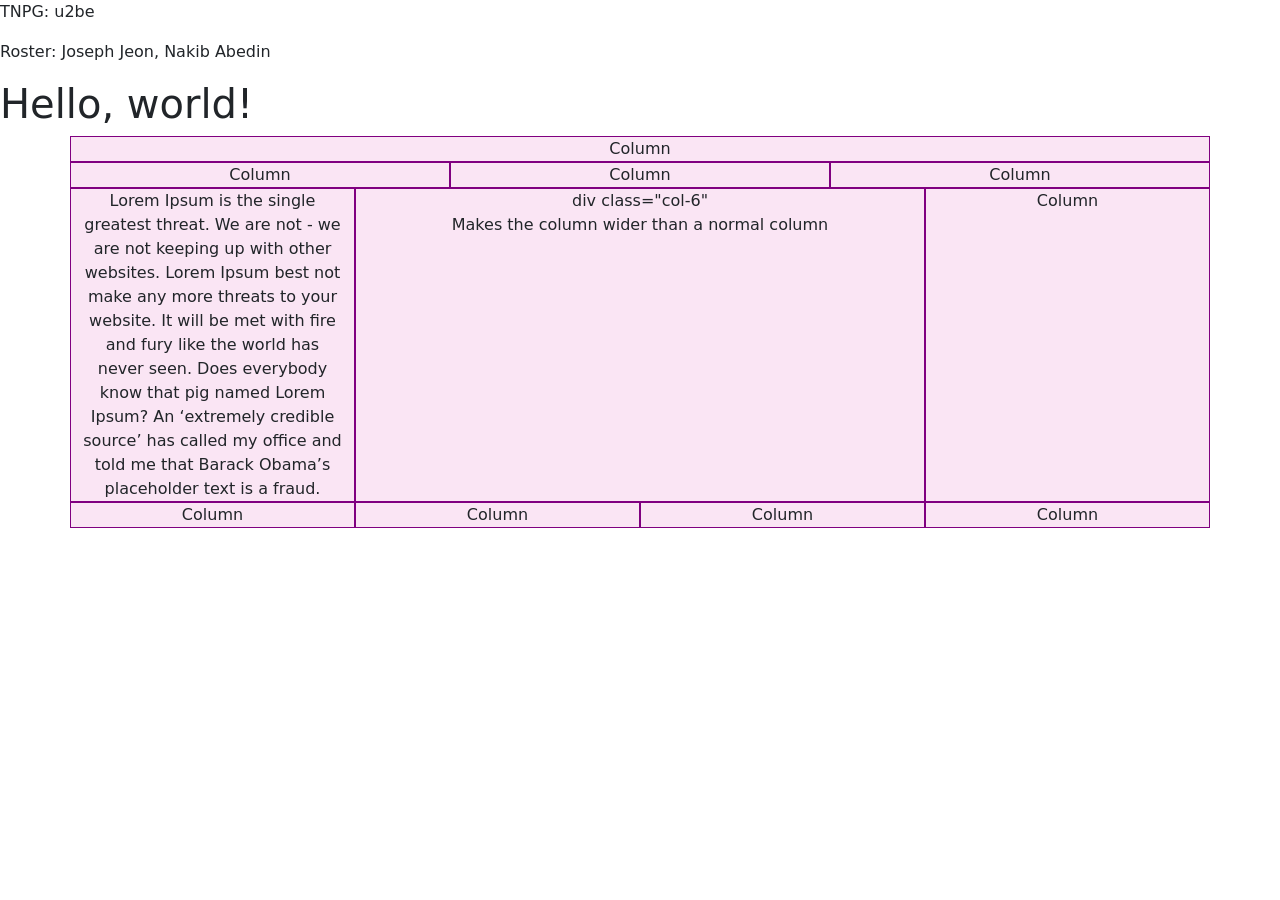
==== 23_bt_u2be_jeonJ_abedinN/index.html @ 81ddc29d "k23" ====
<!DOCTYPE html>
<html lang="en">
  <head>
    <meta charset="utf-8">
    <meta name="viewport" content="width=device-width, initial-scale=1">
    <title>Bootstrap demo</title>
    <link href="https://cdn.jsdelivr.net/npm/bootstrap@5.2.3/dist/css/bootstrap.min.css" rel="stylesheet" integrity="sha384-rbsA2VBKQhggwzxH7pPCaAqO46MgnOM80zW1RWuH61DGLwZJEdK2Kadq2F9CUG65" crossorigin="anonymous">
    <style>
      .col, .col-6{
        border: 1px solid purple;
        background-color:rgba(205,0,150,0.1);
      }
    </style>
  </head>
  <body>
    <p>TNPG: u2be</p>
    <p>Roster: Joseph Jeon, Nakib Abedin</p>
    <h1>Hello, world!</h1>

    <div class="container text-center">
      <div class="row">
        <div class="col">
          Column 
        </div>
      </div>
      <div class="row">
        <div class="col">
          Column 
        </div>
        <div class="col">
          Column
        </div>
        <div class="col">
          Column 
        </div>
      </div>
      <div class="row">
        <div class="col">
          Lorem Ipsum is the single greatest threat. We are not - we are not keeping up with other websites. Lorem Ipsum best not make any more threats to your website. It will be met with fire and fury like the world has never seen. Does everybody know that pig named Lorem Ipsum? An ‘extremely credible source’ has called my office and told me that Barack Obama’s placeholder text is a fraud.
 
        </div>
        <div class="col-6">
          div class="col-6"
          <br>
          Makes the column wider than a normal column
        </div>
        <div class="col">
          Column
        </div>
      </div>
      <div class="row">
        <div class="col">
          Column 
        </div>
        <div class="col">
          Column
        </div>
        <div class="col">
          Column
        </div>
        <div class="col">
          Column
        </div>
      </div>
      </div>
    </div>
  </body>
</html>
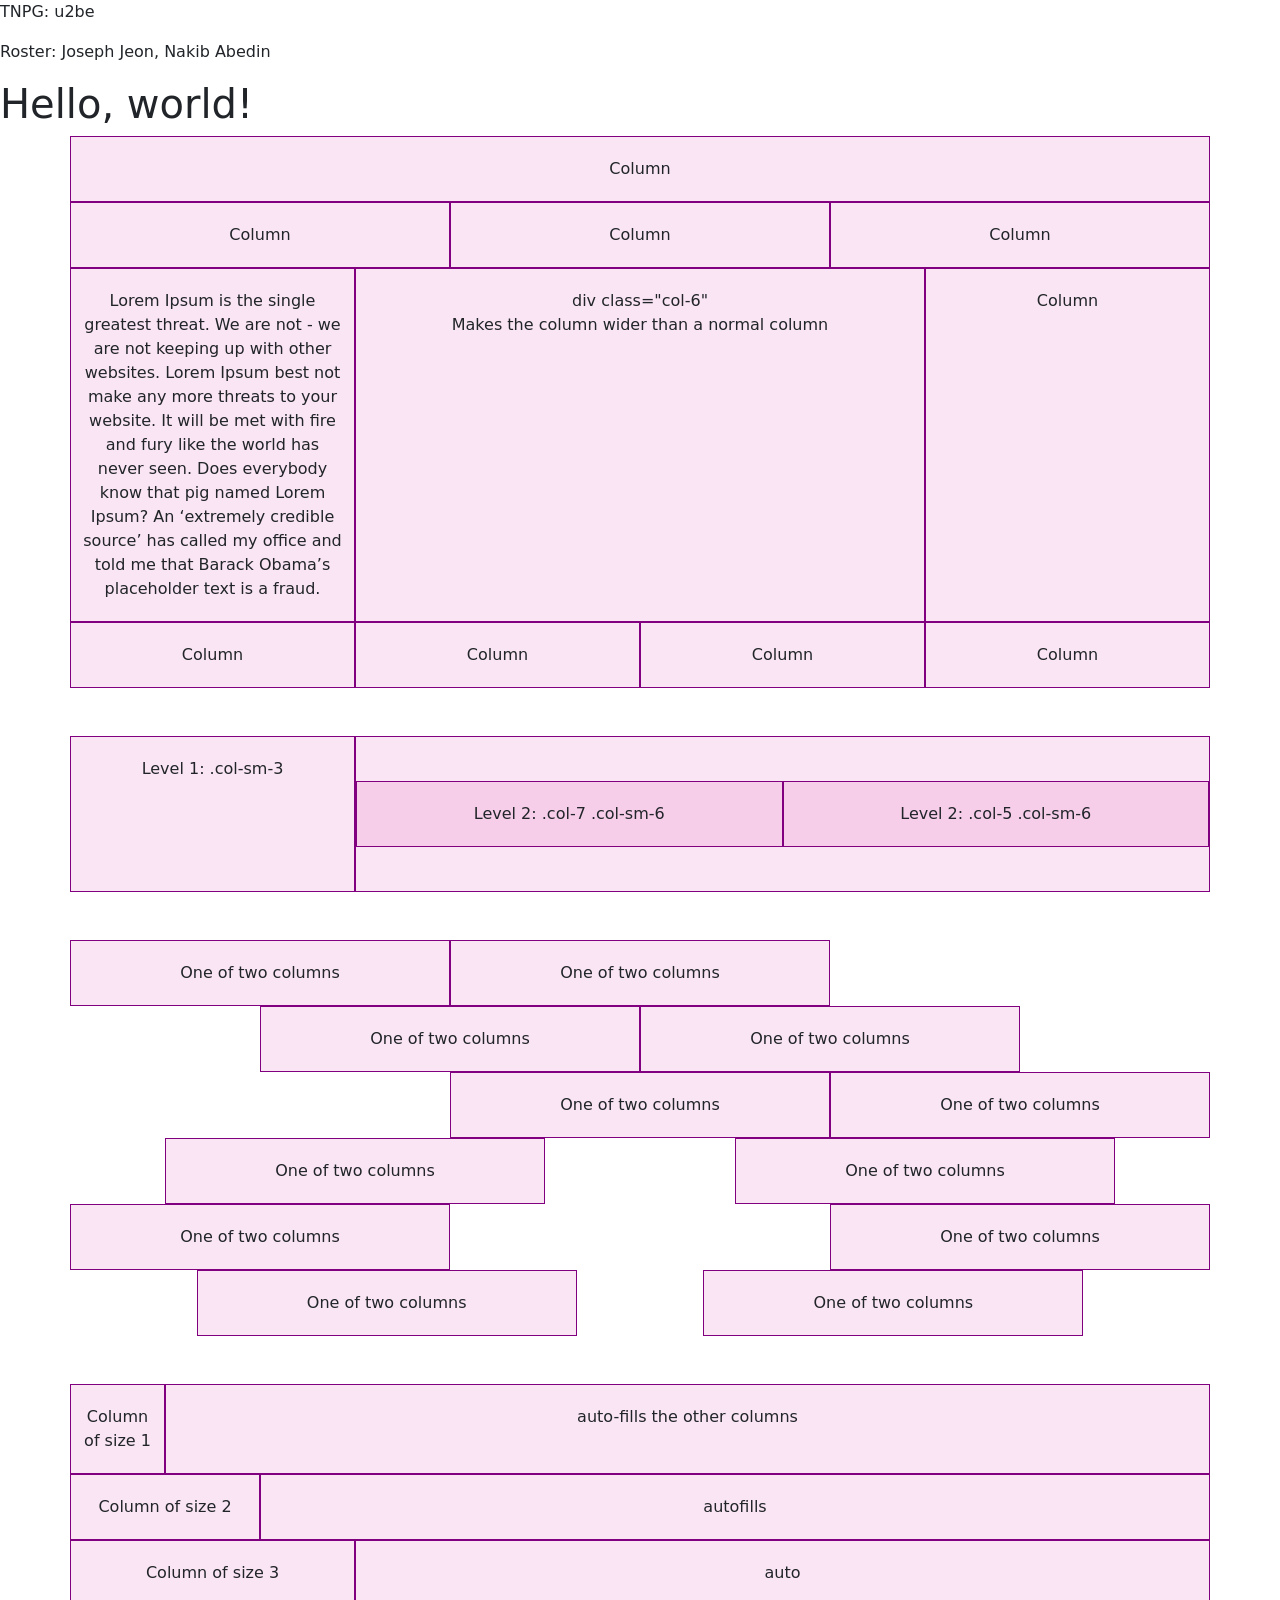
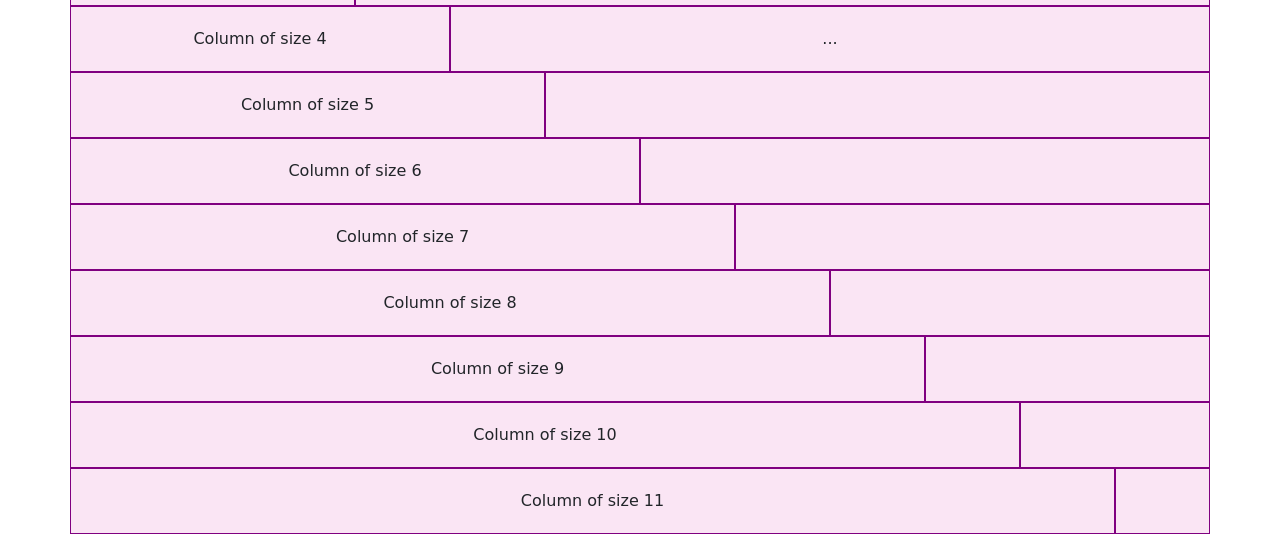
==== commit 37ba87ec: "k23" ====
--- a/23_bt_u2be_jeonJ_abedinN/index.html
+++ b/23_bt_u2be_jeonJ_abedinN/index.html
@@ -1,3 +1,13 @@
+<!--
+
+u2be: Joseph Jeon and Nakib Abedin
+SoftDev 
+K23
+2022-11-29
+Time Taken: 0.5 hrs
+
+-->
+
 <!DOCTYPE html>
 <html lang="en">
   <head>
@@ -6,10 +16,13 @@
     <title>Bootstrap demo</title>
     <link href="https://cdn.jsdelivr.net/npm/bootstrap@5.2.3/dist/css/bootstrap.min.css" rel="stylesheet" integrity="sha384-rbsA2VBKQhggwzxH7pPCaAqO46MgnOM80zW1RWuH61DGLwZJEdK2Kadq2F9CUG65" crossorigin="anonymous">
     <style>
-      .col, .col-6{
+      .col, .col-1,.col-2,.col-3,.col-5,.col-6,.col-7,.col-8,.col-9,.col-10,.col-11, .col-4, .col-sm-3, .col-sm-9, .col-sm-6{
         border: 1px solid purple;
         background-color:rgba(205,0,150,0.1);
+        padding-top:20px;
+        padding-bottom:20px;
       }
+
     </style>
   </head>
   <body>
@@ -64,5 +77,129 @@
       </div>
       </div>
     </div>
+
+    <br><br>
+
+    <div class="container text-center">
+      <div class="row">
+        <div class="col-sm-3">
+          Level 1: .col-sm-3
+        </div>
+        <div class="col-sm-9">
+          <br>
+          <div class="row">
+            <div class="col-7 col-sm-6">
+              Level 2: .col-7 .col-sm-6
+            </div>
+            <div class="col-5 col-sm-6">
+              Level 2: .col-5 .col-sm-6
+            </div>
+          </div>
+          <br>
+        </div>
+      </div>
+    </div>
+
+    <br><br>
+
+    <div class="container text-center">
+      <div class="row justify-content-start">
+        <div class="col-4">
+          One of two columns
+        </div>
+        <div class="col-4">
+          One of two columns
+        </div>
+      </div>
+      <div class="row justify-content-center">
+        <div class="col-4">
+          One of two columns
+        </div>
+        <div class="col-4">
+          One of two columns
+        </div>
+      </div>
+      <div class="row justify-content-end">
+        <div class="col-4">
+          One of two columns
+        </div>
+        <div class="col-4">
+          One of two columns
+        </div>
+      </div>
+      <div class="row justify-content-around">
+        <div class="col-4">
+          One of two columns
+        </div>
+        <div class="col-4">
+          One of two columns
+        </div>
+      </div>
+      <div class="row justify-content-between">
+        <div class="col-4">
+          One of two columns
+        </div>
+        <div class="col-4">
+          One of two columns
+        </div>
+      </div>
+      <div class="row justify-content-evenly">
+        <div class="col-4">
+          One of two columns
+        </div>
+        <div class="col-4">
+          One of two columns
+        </div>
+      </div>
+    </div>
+
+    <br><br>
+
+    <div class="container text-center">
+      <div class="row">
+        <div class="col-1">Column of size 1</div>
+        <div class="col"> auto-fills the other columns</div>
+      </div>
+      <div class="row">
+        <div class="col-2">Column of size 2</div>
+        <div class="col">autofills</div>
+      </div>
+      <div class="row">
+        <div class="col-3">Column of size 3</div>
+        <div class="col">auto</div>
+      </div>
+      <div class="row">
+        <div class="col-4">Column of size 4</div>
+        <div class="col">...</div>
+      </div>
+      <div class="row">
+        <div class="col-5">Column of size 5</div>
+        <div class="col"></div>
+      </div>
+      <div class="row">
+        <div class="col-6">Column of size 6</div>
+        <div class="col"></div>
+      </div>
+      <div class="row">
+        <div class="col-7">Column of size 7</div>
+        <div class="col"></div>
+      </div>
+      <div class="row">
+        <div class="col-8">Column of size 8</div>
+        <div class="col"></div>
+      </div>
+      <div class="row">
+        <div class="col-9">Column of size 9</div>
+        <div class="col"></div>
+      </div>
+      <div class="row">
+        <div class="col-10">Column of size 10</div>
+        <div class="col"></div>
+      </div>
+      <div class="row">
+        <div class="col-11">Column of size 11</div>
+        <div class="col"></div>
+      </div>
+    </div>
   </body>
 </html>
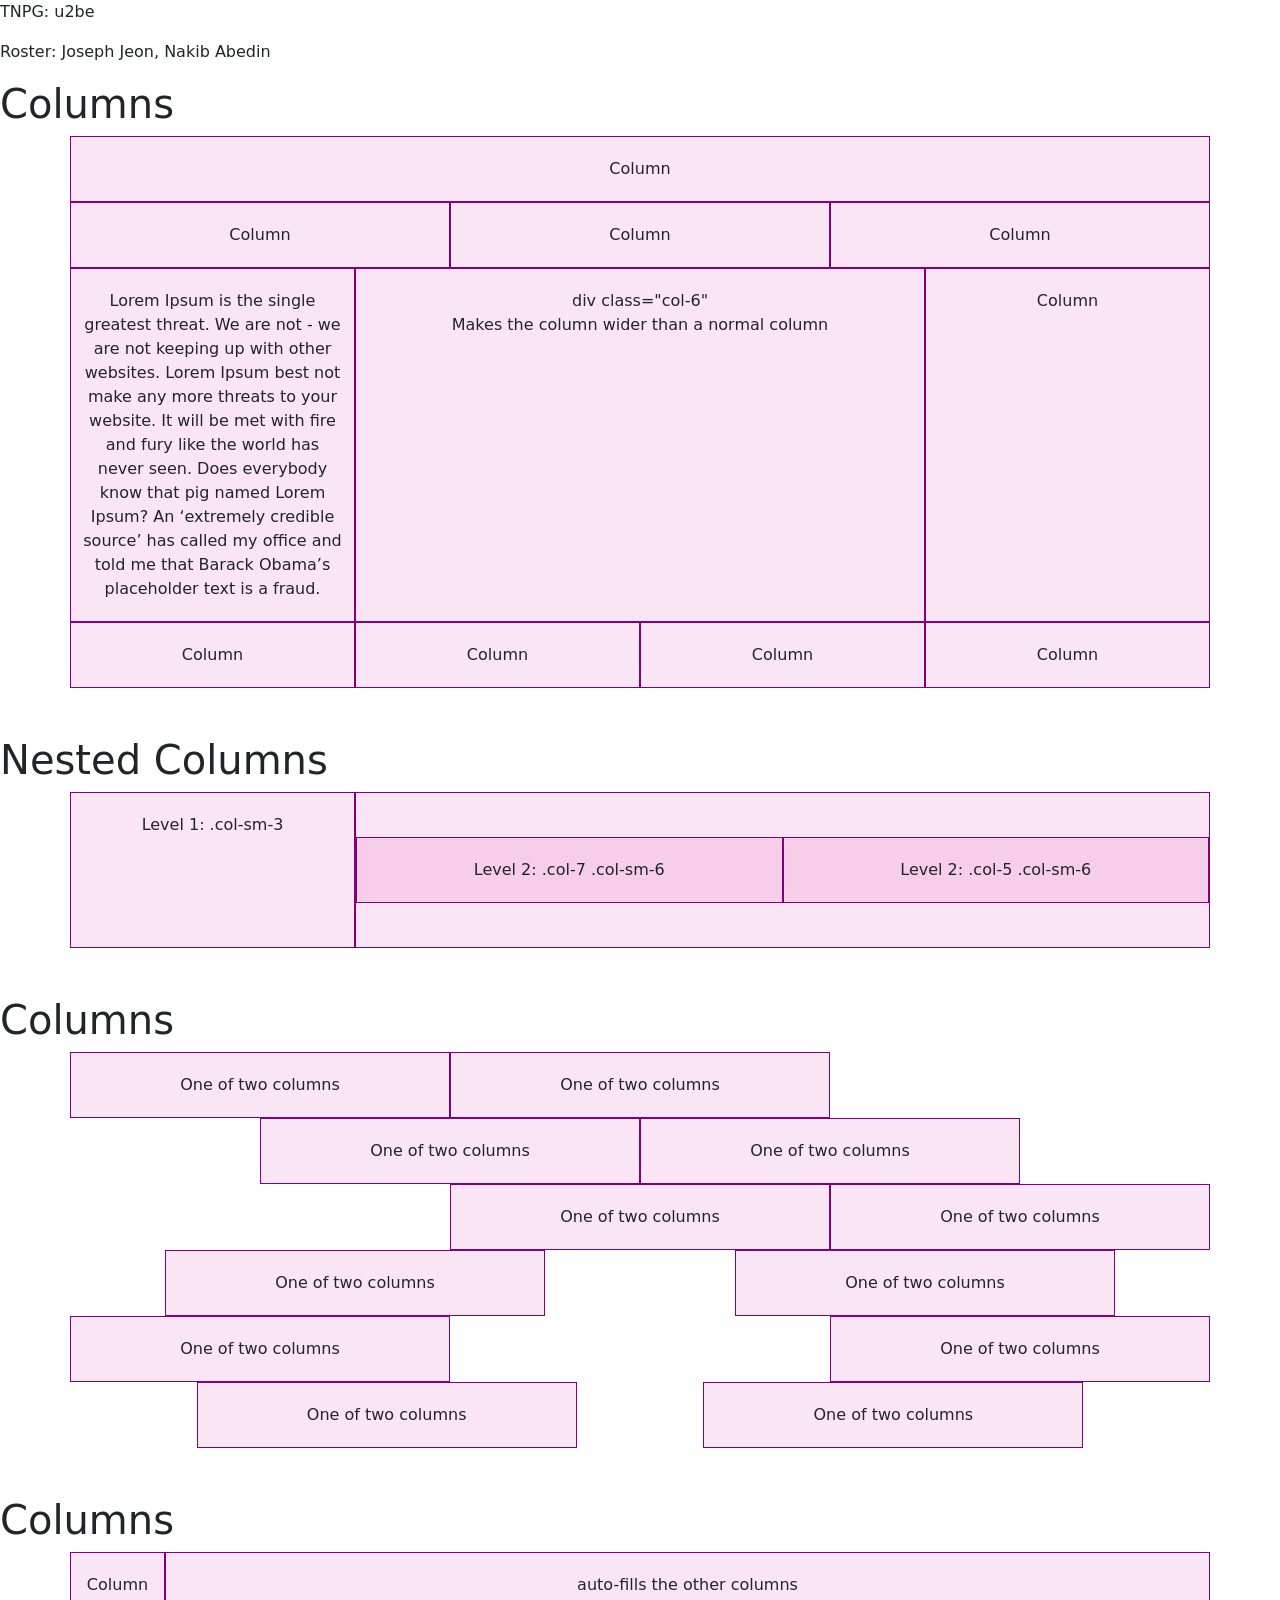
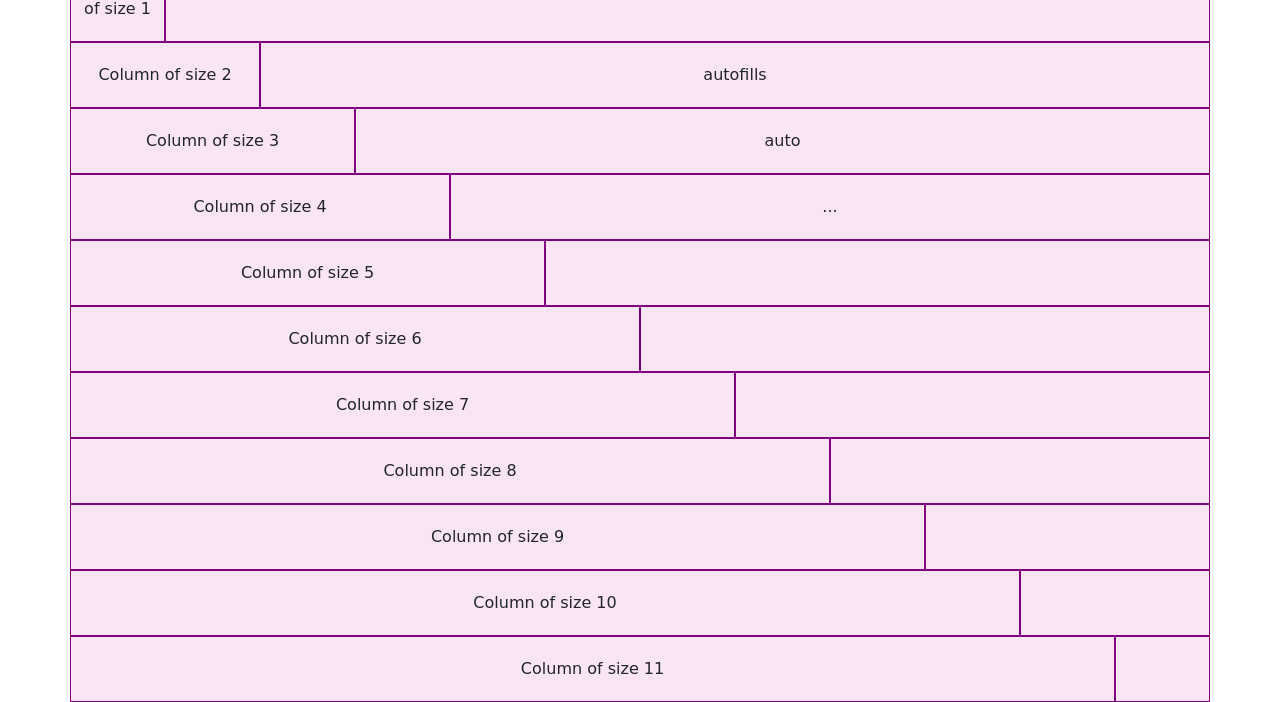
==== commit d62fcc9a: "k23" ====
--- a/23_bt_u2be_jeonJ_abedinN/index.html
+++ b/23_bt_u2be_jeonJ_abedinN/index.html
@@ -28,7 +28,7 @@
   <body>
     <p>TNPG: u2be</p>
     <p>Roster: Joseph Jeon, Nakib Abedin</p>
-    <h1>Hello, world!</h1>
+    <h1>Columns</h1>
 
     <div class="container text-center">
       <div class="row">
@@ -80,6 +80,7 @@
 
     <br><br>
 
+    <h1>Nested Columns</h1>
     <div class="container text-center">
       <div class="row">
         <div class="col-sm-3">
@@ -102,6 +103,7 @@
 
     <br><br>
 
+    <h1>Columns </h1>
     <div class="container text-center">
       <div class="row justify-content-start">
         <div class="col-4">
@@ -155,6 +157,7 @@
 
     <br><br>
 
+    <h1>Columns</h1>
     <div class="container text-center">
       <div class="row">
         <div class="col-1">Column of size 1</div>
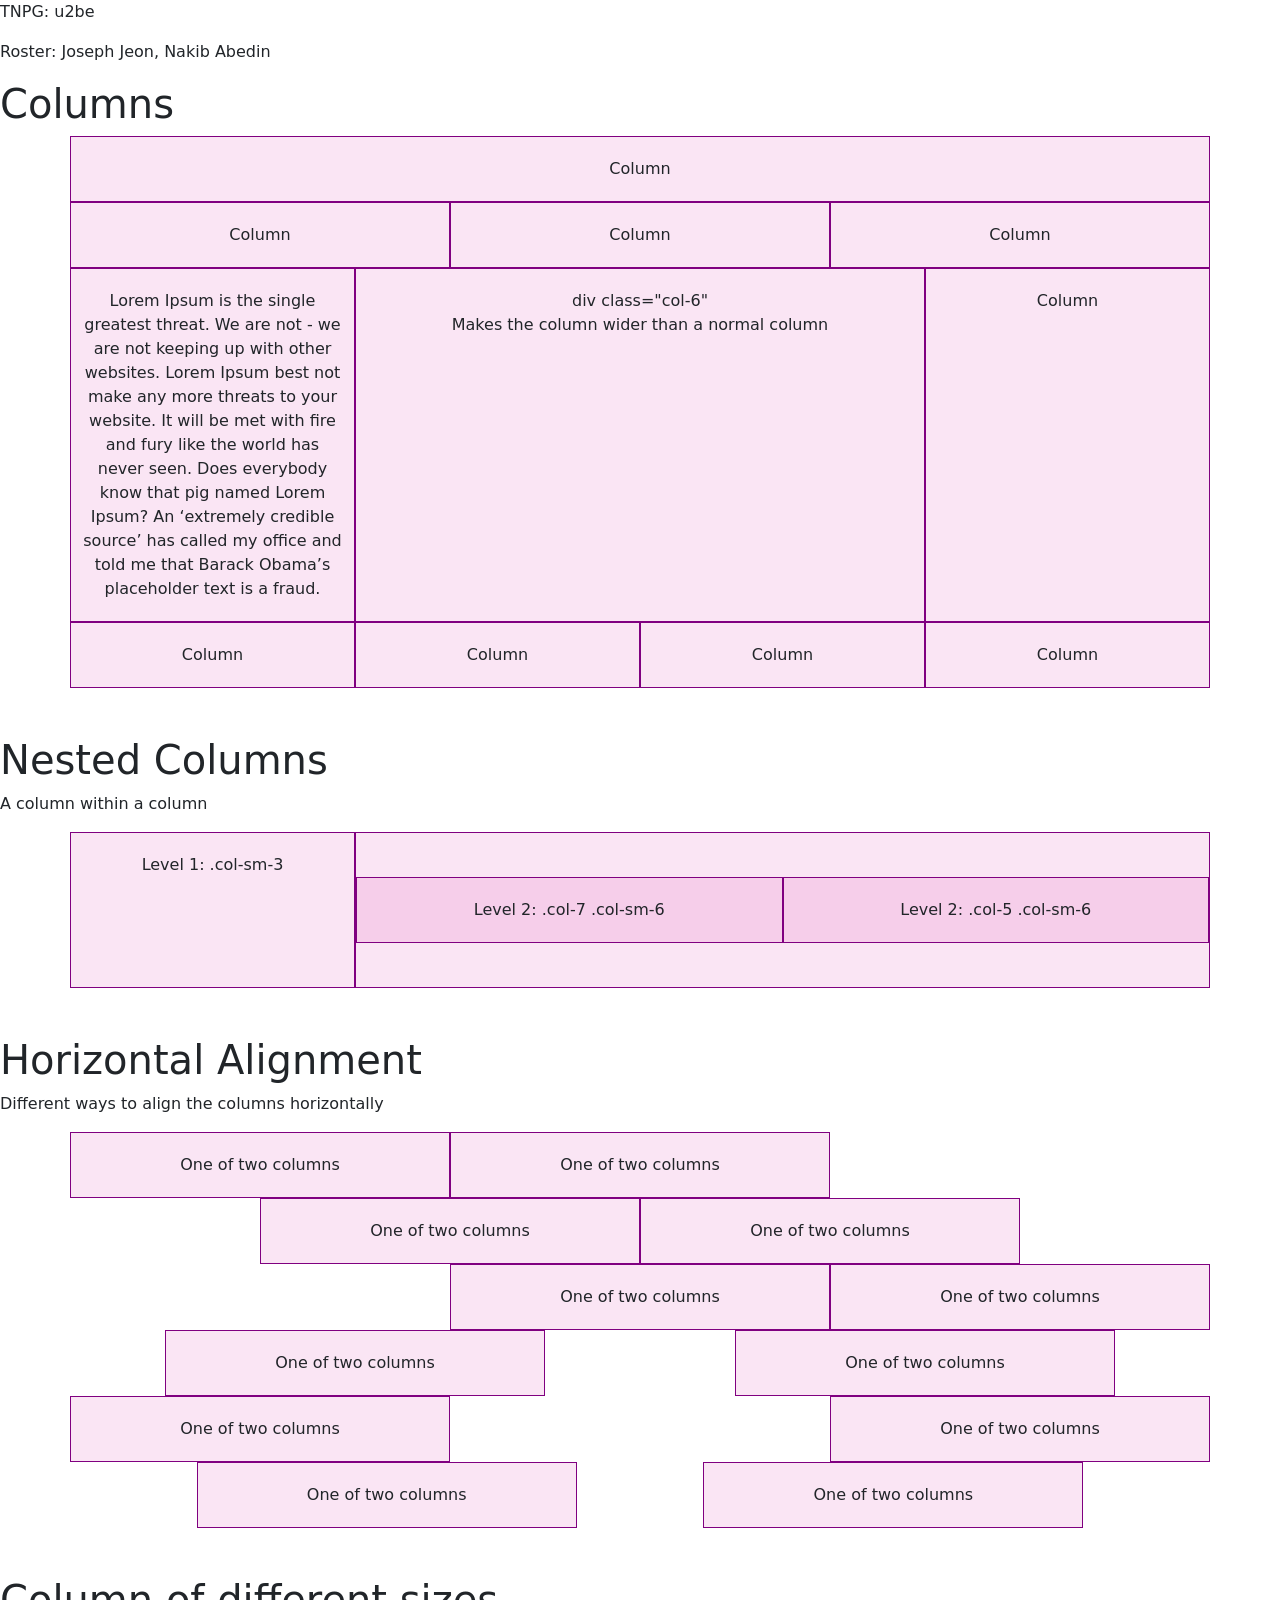
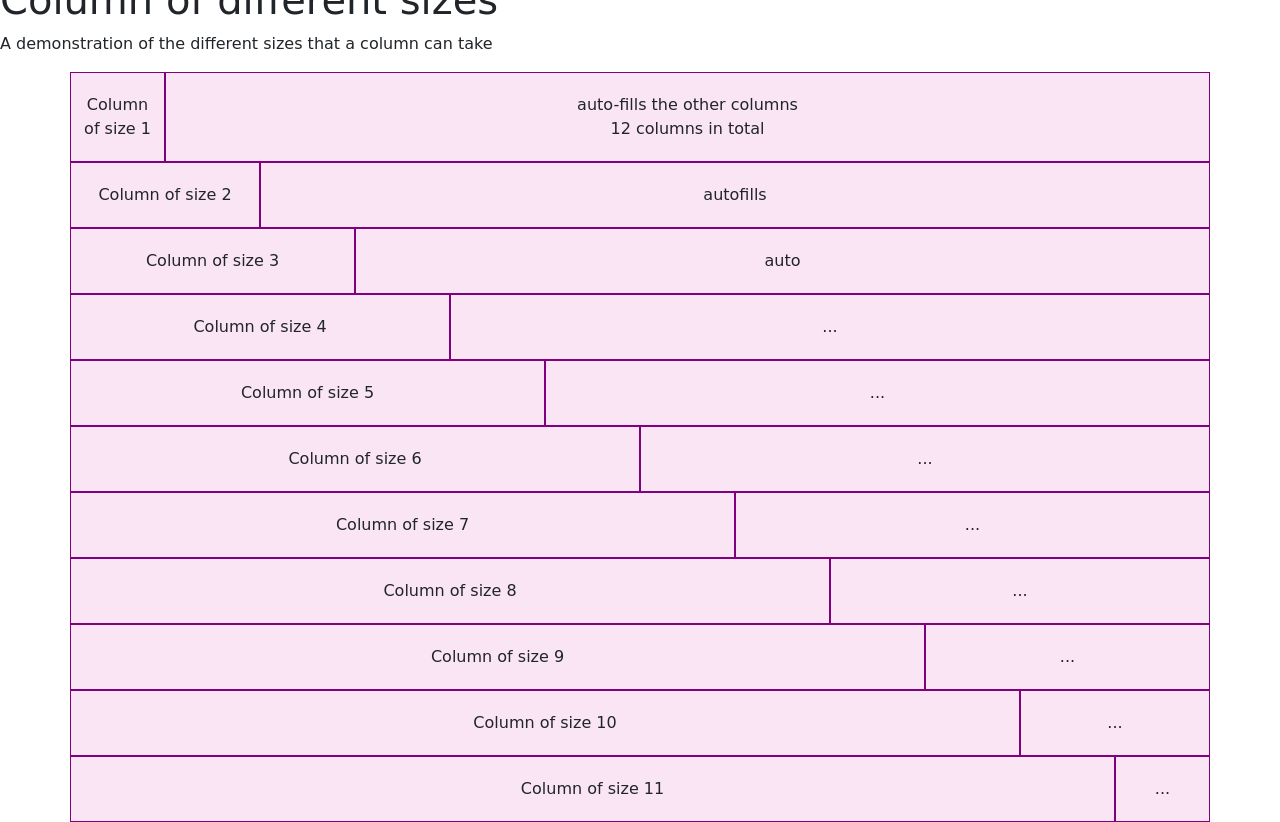
==== commit 70e342f6: "k23" ====
--- a/23_bt_u2be_jeonJ_abedinN/index.html
+++ b/23_bt_u2be_jeonJ_abedinN/index.html
@@ -2,9 +2,9 @@
 
 u2be: Joseph Jeon and Nakib Abedin
 SoftDev 
-K23
+K23 -- A Day of Noodling (testing bootstrap)
 2022-11-29
-Time Taken: 0.5 hrs
+Time Taken: 1.0 hrs
 
 -->
 
@@ -81,6 +81,7 @@
     <br><br>
 
     <h1>Nested Columns</h1>
+    <p>A column within a column</p>
     <div class="container text-center">
       <div class="row">
         <div class="col-sm-3">
@@ -103,7 +104,8 @@
 
     <br><br>
 
-    <h1>Columns </h1>
+    <h1>Horizontal Alignment</h1>
+    <p>Different ways to align the columns horizontally</p>
     <div class="container text-center">
       <div class="row justify-content-start">
         <div class="col-4">
@@ -157,11 +159,12 @@
 
     <br><br>
 
-    <h1>Columns</h1>
+    <h1>Column of different sizes</h1>
+    <p>A demonstration of the different sizes that a column can take</p>
     <div class="container text-center">
       <div class="row">
         <div class="col-1">Column of size 1</div>
-        <div class="col"> auto-fills the other columns</div>
+        <div class="col"> auto-fills the other columns<br>12 columns in total</div>
       </div>
       <div class="row">
         <div class="col-2">Column of size 2</div>
@@ -177,31 +180,31 @@
       </div>
       <div class="row">
         <div class="col-5">Column of size 5</div>
-        <div class="col"></div>
+        <div class="col">...</div>
       </div>
       <div class="row">
         <div class="col-6">Column of size 6</div>
-        <div class="col"></div>
+        <div class="col">...</div>
       </div>
       <div class="row">
         <div class="col-7">Column of size 7</div>
-        <div class="col"></div>
+        <div class="col">...</div>
       </div>
       <div class="row">
         <div class="col-8">Column of size 8</div>
-        <div class="col"></div>
+        <div class="col">...</div>
       </div>
       <div class="row">
         <div class="col-9">Column of size 9</div>
-        <div class="col"></div>
+        <div class="col">...</div>
       </div>
       <div class="row">
         <div class="col-10">Column of size 10</div>
-        <div class="col"></div>
+        <div class="col">...</div>
       </div>
       <div class="row">
         <div class="col-11">Column of size 11</div>
-        <div class="col"></div>
+        <div class="col">...</div>
       </div>
     </div>
   </body>
